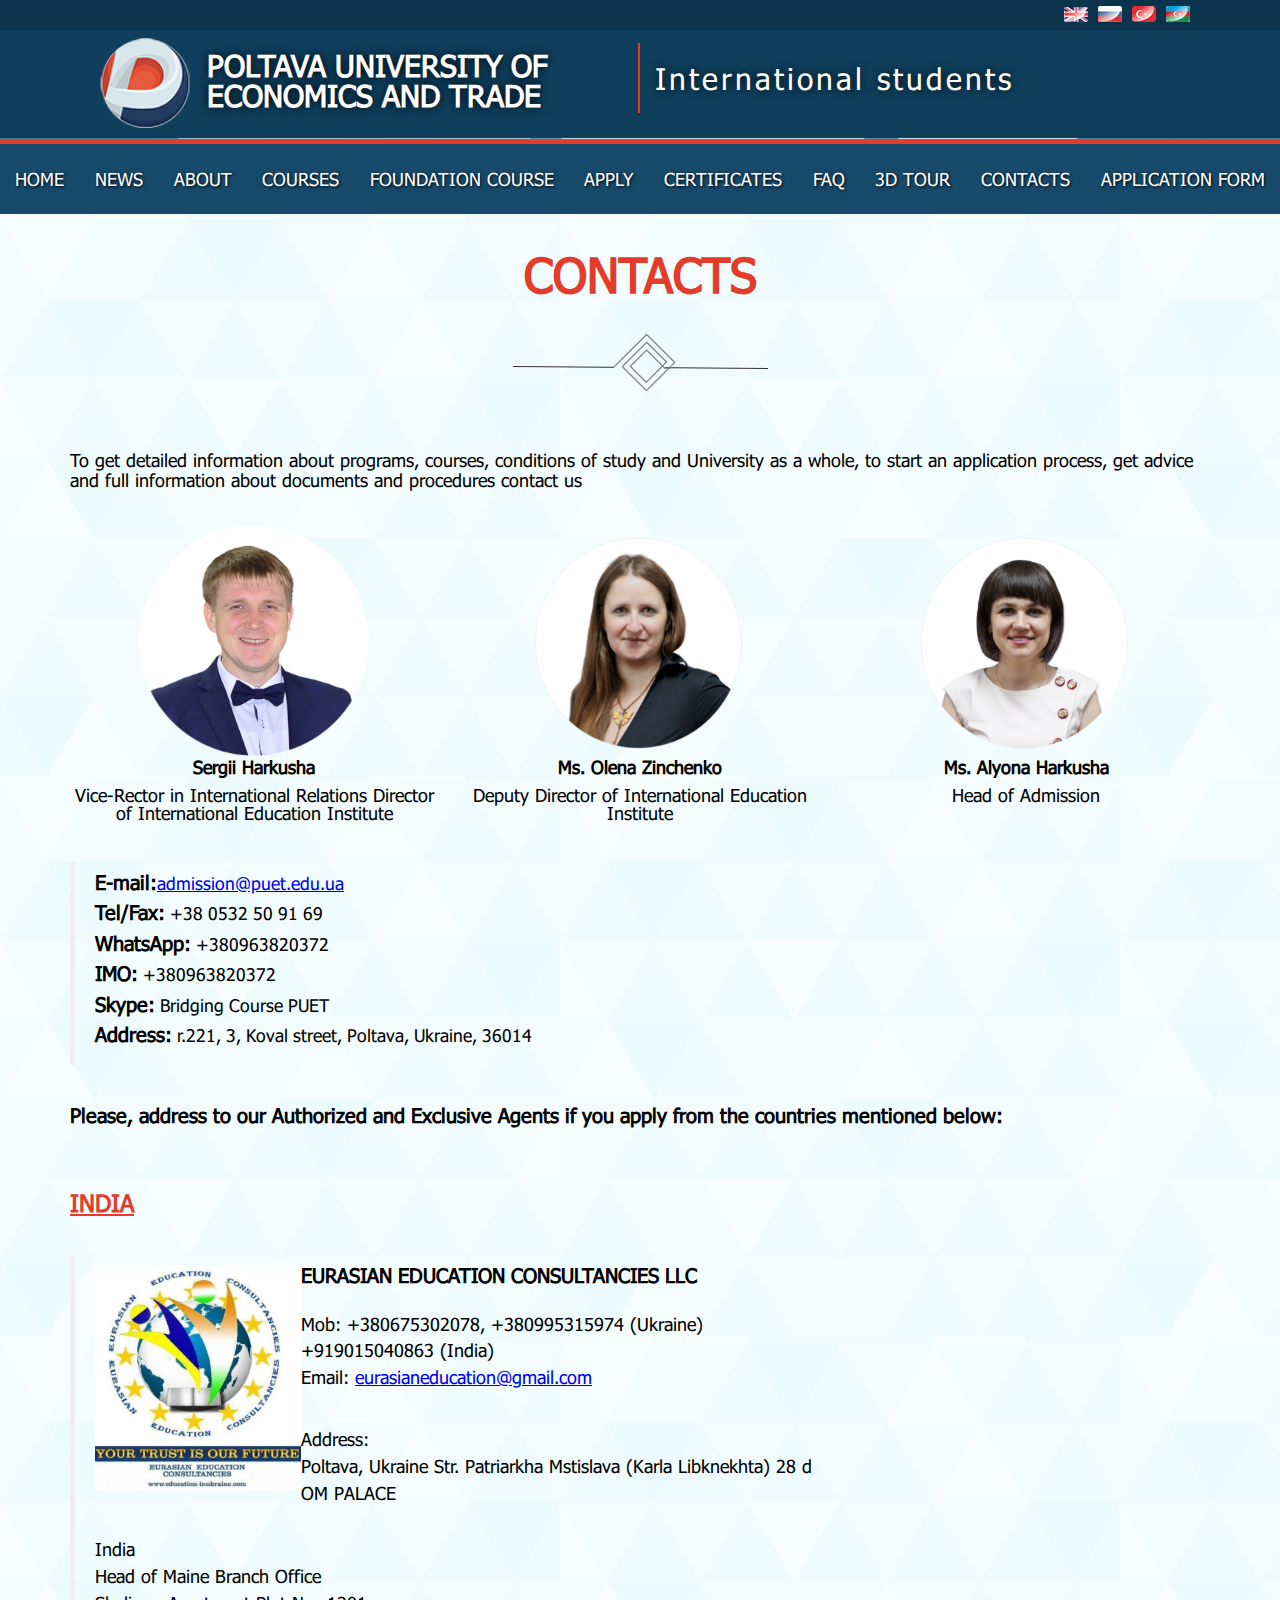
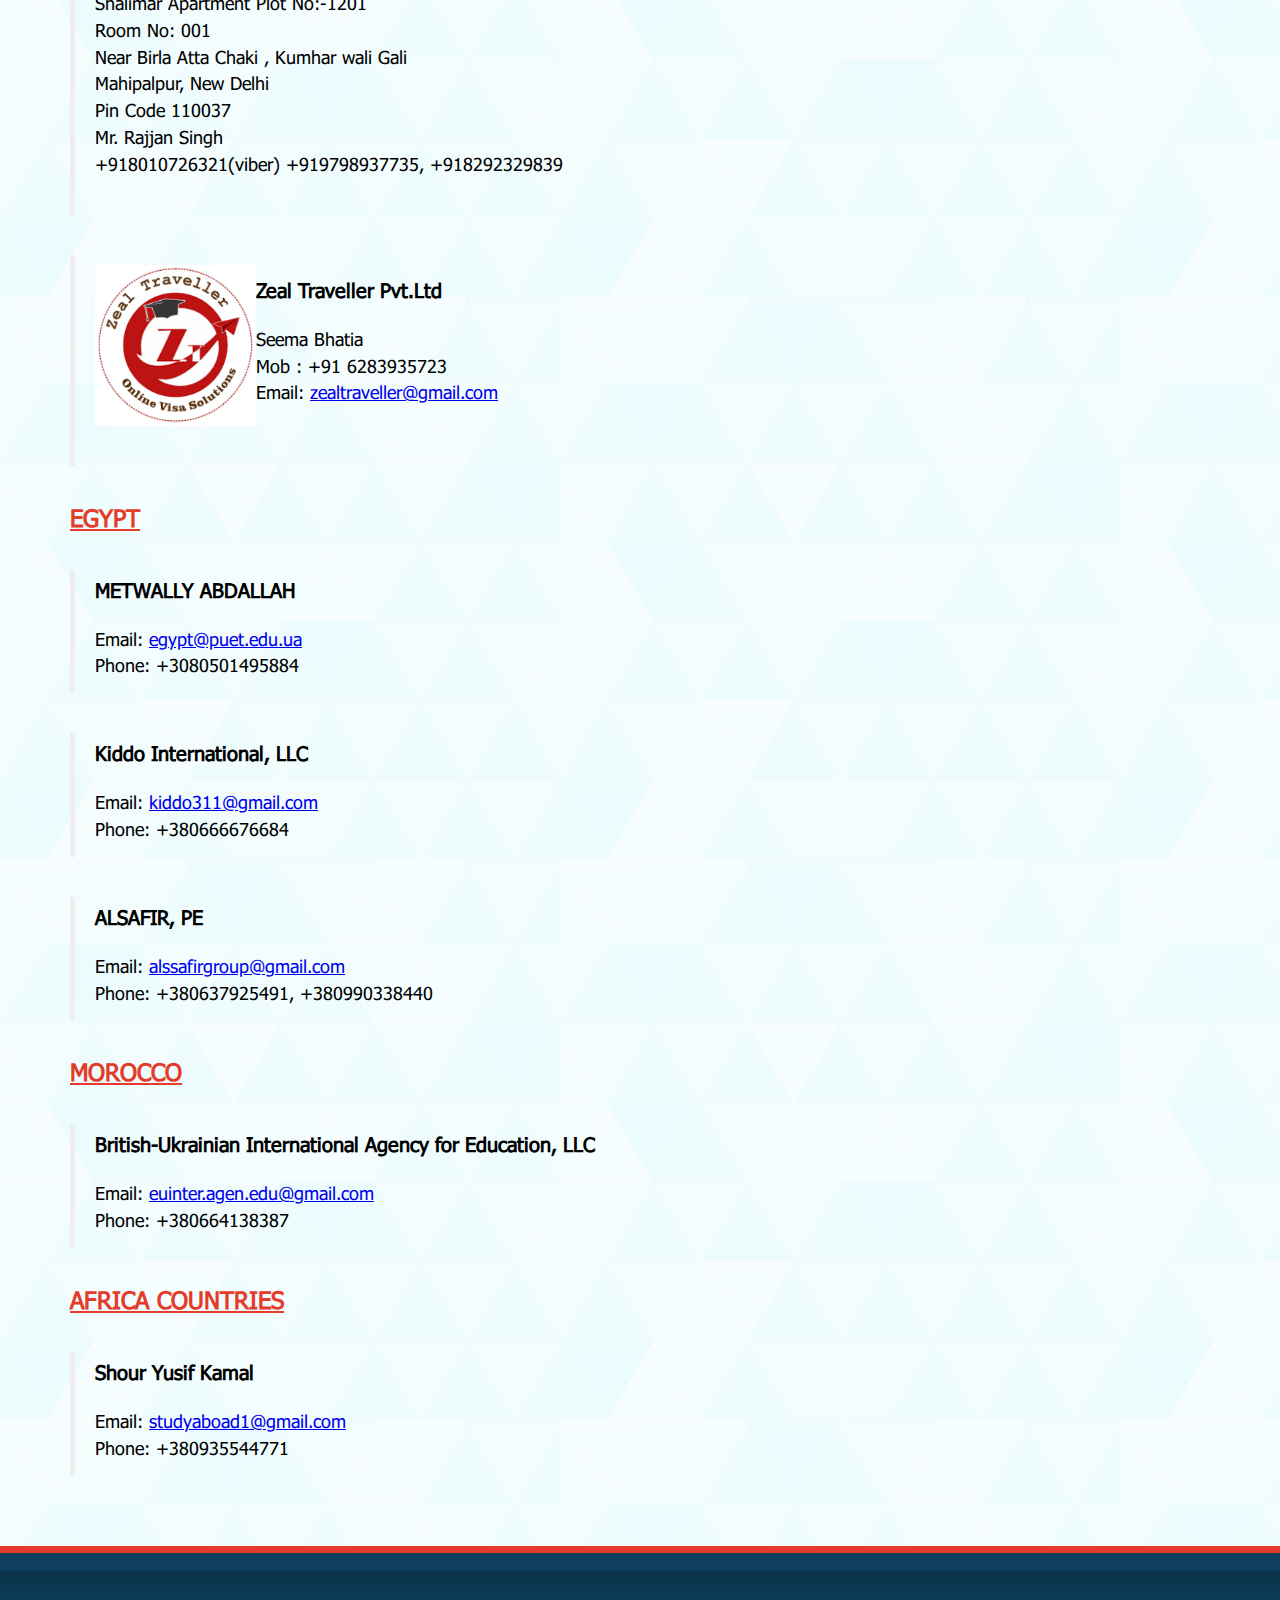
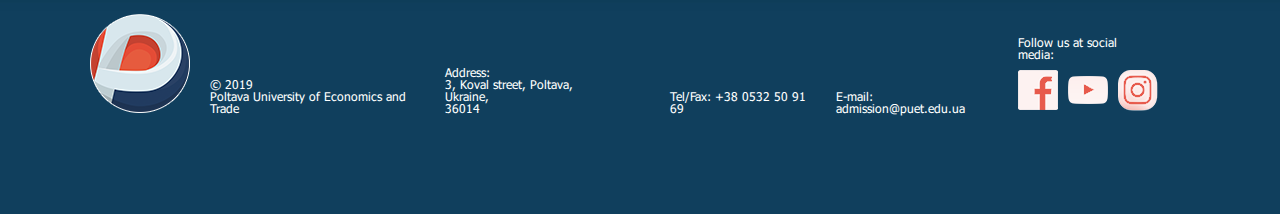
==== pages/contacts.html @ 6adba948 "first commit" ====
<!DOCTYPE html>
<html lang="en">

<head>
	<meta charset="UTF-8">
	<meta name="viewport" content="width=device-width, initial-scale=1.0">
	<meta http-equiv="X-UA-Compatible" content="ie=edge">
	<meta name="description" content="Start Template">
	<meta name="author" content="Admin">
	<title>Puet is the best choice to study in Europe in English</title>

	<link rel="icon" href="/images/Puet_pictures/footer/puet_logo_engl-small.png">
	<link rel="stylesheet" href="/css/bootstrap-grid.min.css">
	<link rel="stylesheet" href="/css/styles.css">

	<!--[if lt IE 9]>
	<script src="http://html5shiv.googlecode.com/svn/trunk/html5.js"></script>
	<![endif]-->
</head>

<body>
	<header class="header">

		<div class="header__line">
			<div class="container">
				<div class="row">
					<div class="col-md-12 pull-right">
						<div class="lang">
							<ul class="lang__list">
								<li class="lang__elem">
									<a href="#">
										<img class="lang__img" src="../images/Puet_pictures/header/language/en_US.jpg"
											alt="English">
									</a>
								</li>
								<li class="lang__elem">
									<a href="#">
										<img class="lang__img" src="../images/Puet_pictures/header/language/ru_RU.jpg"
											alt="Русский">
									</a>
								</li>
								<li class="lang__elem">
									<a href="#">
										<img class="lang__img" src="../images/Puet_pictures/header/language/tr_TR.png"
											alt="Türkçe">
									</a>
								</li>
								<li class="lang__elem">
									<a href="#">
										<img class="lang__img" src="../images/Puet_pictures/header/language/az.jpg"
											alt="Azərbaycan">
									</a>
								</li>
							</ul>
						</div>
					</div>
				</div>
			</div>
		</div> <!-- header element block languages -->


		<div class="header__info">
			<div class="container header__container">
				<div class="row">
					<div class="col-6 info__col">
						<a class="link__logo" href="#">
							<img class="title__logo" src="/images/Puet_pictures/header/puet_logo_engl.png" alt="logo">
						</a>
						<a class="link__text" href="#">
							<h1 class="header__title">POLTAVA UNIVERSITY OF ECONOMICS AND TRADE</h1>
						</a>
					</div>

					<div class="col-6 header__inter">
						<a class="link__text" href="#">
							<h2 class="header__title--sub">International students</h2>
						</a>
					</div>

				</div>
			</div>
			<div class="header__line--red"></div>
		</div> <!-- header element block logo info -->

		<div class="header__main">
			<ul class="main__list">
				<li class="main__elem">
					<a class="main__elem--text" href="/index.html#home">HOME</a>
				</li>
				<li class="main__elem">
					<a class="main__elem--text" href="/index.html#news">NEWS</a>
				</li>
				<li class="main__elem">
					<a class="main__elem--text" href="/index.html#about">ABOUT</a>
				</li>
				<li class="main__elem">
					<a class="main__elem--text" href="/index.html#courses">COURSES</a>
				</li>
				<li class="main__elem">
					<a class="main__elem--text" href="/pages/foundEduc.html">FOUNDATION COURSE</a>
				</li>
				<li class="main__elem">
					<a class="main__elem--text" href="/index.html#apply">APPLY</a>
				</li>
				<li class="main__elem">
					<a class="main__elem--text" href="/index.html#certificates">CERTIFICATES</a>
				</li>
				<li class="main__elem">
					<a class="main__elem--text" href="/pages/FAQ.html">FAQ</a>
				</li>
				<li class="main__elem">
					<a class="main__elem--text" href="#">3D TOUR</a>
				</li>
				<li class="main__elem">
					<a class="main__elem--text" href="/pages/contacts.html">CONTACTS</a>
				</li>
				<li class="main__elem">
					<a class="main__elem--text" href="/pages/form.html">APPLICATION FORM</a>
				</li>
			</ul>
		</div> <!-- navigation block -->
	</header>

	<section class="contacts">
		<h1 class="found__title">
			CONTACTS
		</h1>
		<img class="found__img" src="../images/Puet_pictures/under-header.png" alt="">

		<div class="container">
			<div class="row contacts__row">
				<h4 class="contacts__text">To get detailed information about programs, courses, conditions of study and
					University as a whole, to start an application process, get advice and full information about
					documents and procedures contact us</h4>

				<div class="contacts__peoples">

					<div class="contacts__humans">
						<img src="../images/Puet_pictures/contacts/Sergej-Garkusha-310x310.png" alt="1"
							class="contacts__img">
						<h5 class="contacts__title">Sergii Harkusha</h5>
						<p class="contact__text contact__pep">Vice-Rector in International Relations
							Director of International
							Education Institute</p>
					</div>

					<div class="contacts__humans">
						<img src="../images/Puet_pictures/contacts/elena_nykolaevna-310x304.png" alt="2"
							class="contacts__img">
						<h5 class="contacts__title">Ms. Olena Zinchenko</h5>
						<p class="contact__text contact__pep">Deputy Director of International
							Education Institute</p>
					</div>

					<div class="contacts__humans">
						<img src="../images/Puet_pictures/contacts/alena_vladymyrovna-400x392.png" alt="3"
							class="contacts__img">
						<h5 class="contacts__title">Ms. Alyona Harkusha</h5>
						<p class="contact__text contact__pep">Head of Admission</p>
					</div>
				</div>

				<div class="contacts__block">

					<div class="contacts__elem">
						<span class="contacts__bold">E-mail:</span><a href="#">admission@puet.edu.ua</a>
					</div>

					<div class="contacts__elem">
						<span class="contacts__bold">Tel/Fax:</span> +38 0532 50 91 69
					</div>

					<div class="contacts__elem">
						<span class="contacts__bold">WhatsApp:</span> +380963820372
					</div>

					<div class="contacts__elem">
						<span class="contacts__bold">IMO:</span> +380963820372
					</div>

					<div class="contacts__elem">
						<span class="contacts__bold">Skype:</span> Bridging Course PUET
					</div>

					<div class="contacts__elem">
						<span class="contacts__bold">Address:</span> r.221, 3, Koval street, Poltava, Ukraine, 36014
					</div>

				</div>

				<h3 class="contacts__bold">Please, address to our Authorized and Exclusive Agents if you apply from the
					countries mentioned below:</h3>
				<br>
				<br>
				<div class="contacts__box">
					<h2 class="contacts__red">INDIA</h2>

					<div class="contacts__block">

						<div class="contacts__Bfirst">
							<img src="../images/Puet_pictures/contacts/country/2222222-300x347.jpg" alt=""
								class="contacts__imgco">
							<div class="contacts__info">
								<h3 class="contacts__bold">EURASIAN EDUCATION CONSULTANCIES LLC</h3>
								<p class="contacts__textx">Mob: +380675302078, +380995315974 (Ukraine)</p>
								<p class="contacts__textx">+919015040863 (India)</p>
								<p class="contacts__textx">Email: <a href="#">eurasianeducation@gmail.com</a></p>
								<br>
								<br>
								<p class="contacts__textx">Address:</p>
								<p class="contacts__textx">Poltava, Ukraine Str. Patriarkha Mstislava (Karla Libknekhta)
									28 d</p>
								<p class="contacts__textx">OM PALACE</p>
							</div>
						</div>

						<div class="contacts__Bsecond">
							<p class="contacts__textx">India</p>
							<p class="contacts__textx">Head of  Maine Branch Office</p>
							<p class="contacts__textx">Shalimar Apartment   Plot No:-1201</p>
							<p class="contacts__textx">Room No: 001</p>
							<p class="contacts__textx">Near Birla Atta Chaki , Kumhar wali Gali</p>
							<p class="contacts__textx">Mahipalpur, New Delhi</p>
							<p class="contacts__textx">Pin Code 110037</p>
							<p class="contacts__textx">Mr. Rajjan Singh</p>
							<p class="contacts__textx">+918010726321(viber) +919798937735, +918292329839</p>
						</div>

					</div>

					<div class="contacts__block">
						<div class="contacts__Bfirst">
							<img src="../images/Puet_pictures/contacts/country/ZTPL-220x220.png" alt="2"
								class="contacts__imgcos">
							<div class="contacts__infos">
								<h3 class="contacts__bold">Zeal Traveller Pvt.Ltd</h3>
								<p class="contacts__textx">Seema Bhatia</p>
								<p class="contacts__textx">Mob : +91 6283935723</p>
								<p class="contacts__textx">Email: <a href="#">zealtraveller@gmail.com</a></p>
							</div>
						</div>
					</div>
				</div>

				<h2 class="contacts__red">EGYPT</h2>

				<div class="contacts__block">
					<div class="contacts__info">
						<h3 class="contacts__bold">METWALLY ABDALLAH</h3>
						<p class="contacts__textx">Email: <a href="#">egypt@puet.edu.ua</a></p>
						<p class="contacts__textx">Phone: +3080501495884</p>
					</div>
				</div>

				<div class="contacts__block">
					<div class="contacts__info">
						<h3 class="contacts__bold">Kiddo International, LLC</h3>
						<p class="contacts__textx">Email: <a href="#">kiddo311@gmail.com</a></p>
						<p class="contacts__textx">Phone: +380666676684</p>
					</div>
				</div>

				<div class="contacts__block">
					<div class="contacts__info">
						<h3 class="contacts__bold">ALSAFIR, PE</h3>
						<p class="contacts__textx">Email: <a href="#">alssafirgroup@gmail.com</a></p>
						<p class="contacts__textx">Phone: +380637925491, +380990338440</p>
					</div>
				</div>

				<h2 class="contacts__red">MOROCCO</h2>

				<div class="contacts__block">
					<div class="contacts__info">
						<h3 class="contacts__bold">British-Ukrainian International Agency for Education, LLC</h3>
						<p class="contacts__textx">Email: <a href="#">euinter.agen.edu@gmail.com</a></p>
						<p class="contacts__textx">Phone: +380664138387</p>
					</div>
				</div>

				<h2 class="contacts__red">AFRICA COUNTRIES</h2>

				<div class="contacts__block">
					<div class="contacts__info">
						<h3 class="contacts__bold">Shour Yusif Kamal</h3>
						<p class="contacts__textx">Email: <a href="#">studyaboad1@gmail.com</a></p>
						<p class="contacts__textx">Phone: +380935544771</p>
					</div>
				</div>
			</div>
		</div>
	</section>

	<footer class="footer">
		<div class="footer__top">
			<img class="footer__img" src="./images/Puet_pictures/footer/evil_character_devil_si.jpg" alt="">
		</div>
		<div class="footer__efect"></div>

		<div class="container">
			<div class="row footer__row">

				<div class="footer__contact">
					<img src="../images/Puet_pictures/footer/puet_logo_engl-small.png" alt="" class="footer__image">
					<span class="footer__text">
						© 2019
						<br>
						Poltava University of Economics and Trade
					</span>
					<span class="footer__text">
						Address:
						<br>
						3, Koval street, Poltava, Ukraine,
						<br>
						36014
					</span>
				</div>

				<div class="footer__contact">


					<span class="footer__text">
						Tel/Fax: +38 0532 50 91 69

					</span>
					<span class="footer__text">
						E-mail: admission@puet.edu.ua
					</span>
					<div class="footer__media">
						<span class="footer__text">
							Follow us at social media:
						</span>
						<div class="footer__block">
							<a class="footer__href" href="#"><img
									src="../images/Puet_pictures/footer/footer-social-fb.png" alt=""></a>
							<a class="footer__href" href="#"><img
									src="../images/Puet_pictures/footer/footer-social-yt.png" alt=""></a>
							<a class="footer__href" href="#"><img
									src="../images/Puet_pictures/footer/footer-social-insta.png" alt=""></a>
						</div>
					</div>
				</div>
			</div>
		</div>
	</footer>

	<!-- js -->

	<!-- jquery -->
	<script src="./js/jquery.min.js"></script>

	<!-- slick slider -->
	<script src="./js/slick.min.js"></script>

	<!-- script -->
	<script src="./js/script.js"></script>

</body>

</html>
---- css/styles.css ----
@charset "UTF-8";
/* http://meyerweb.com/eric/tools/css/reset/
   v2.0 | 20110126
   License: none (public domain)
*/
@import url("https://fonts.googleapis.com/css2?family=PT+Sans:ital,wght@0,400;0,700;1,400;1,700&display=swap");
html, body, div, span, applet, object, iframe,
h1, h2, h3, h4, h5, h6, p, blockquote, pre,
a, abbr, acronym, address, big, cite, code,
del, dfn, em, img, ins, kbd, q, s, samp,
small, strike, strong, sub, sup, tt, var,
b, u, i, center,
dl, dt, dd, ol, ul, li,
fieldset, form, label, legend,
table, caption, tbody, tfoot, thead, tr, th, td,
article, aside, canvas, details, embed,
figure, figcaption, footer, header, hgroup,
menu, nav, output, ruby, section, summary,
time, mark, audio, video {
  margin: 0;
  padding: 0;
  border: 0;
  font-size: 100%;
  font: inherit;
  vertical-align: baseline;
}

/* HTML5 display-role reset for older browsers */
article, aside, details, figcaption, figure,
footer, header, hgroup, menu, nav, section {
  display: block;
}

body {
  line-height: 1;
}

ol, ul {
  list-style: none;
}

blockquote, q {
  quotes: none;
}

blockquote:before, blockquote:after,
q:before, q:after {
  content: '';
  content: none;
}

table {
  border-collapse: collapse;
  border-spacing: 0;
}

* {
  padding: 0;
  margin: 0;
  border: 0;
  outline: none;
  -webkit-box-sizing: border-box;
          box-sizing: border-box;
}

img {
  max-width: 100%;
  height: auto;
}

html {
  height: 100%;
  scroll-behavior: smooth;
}

body, html {
  min-height: 100%;
  width: 100%;
}

.clear::after, .clear::before {
  content: " ";
  display: table;
}

.clear::after {
  clear: both;
}

@font-face {
  font-family: 'Tahoma';
  src: url("../fonts/9688.eot");
  src: local("☺"), url("../fonts/9688.woff") format("woff"), url("../fonts/9688.ttf") format("truetype"), url("../fonts/9688.svg") format("svg");
  font-weight: normal;
  font-style: normal;
}

body {
  font-family: "Tahoma", sans-serif;
  font-weight: 400;
  font-size: 18px;
  position: relative;
  overflow-x: hidden;
  background: url(../images/Puet_pictures/bg-full.jpg) fixed bottom center no-repeat;
  background-size: 100%;
}

.header__container {
  padding-bottom: 9px;
}

.header__line {
  height: 30px;
  background-color: #0b334c;
  display: -webkit-box;
  display: -ms-flexbox;
  display: flex;
  -webkit-box-align: center;
      -ms-flex-align: center;
          align-items: center;
}

.header__line--red {
  background-color: #e33c2b;
  width: 100%;
  height: 5px;
}

.header__info {
  background-color: #0f3f5d;
  height: 108px;
}

.header__title {
  font-size: 30px;
  font-weight: 700;
  text-shadow: 0 0 10px #000;
}

.header__title--sub {
  color: #fefef9;
  font-size: 30px;
  line-height: 30px;
  font-weight: normal;
  letter-spacing: 3px;
  text-shadow: 0 0 10px #000;
}

.header__inter {
  display: -webkit-box;
  display: -ms-flexbox;
  display: flex;
  -webkit-box-align: center;
      -ms-flex-align: center;
          align-items: center;
  -webkit-box-shadow: -2px 0px 0px 0px #e33c2b;
          box-shadow: -2px 0px 0px 0px #e33c2b;
  height: 70px;
  top: 13px;
}

.header__main {
  display: -webkit-box;
  display: -ms-flexbox;
  display: flex;
  width: 100%;
  height: 70px;
  margin-top: 6px;
  background-color: #174a6a;
}

.lang {
  width: 200px;
  float: right;
}

.lang__list {
  display: -webkit-box;
  display: -ms-flexbox;
  display: flex;
  -webkit-box-align: center;
      -ms-flex-align: center;
          align-items: center;
  -webkit-box-pack: end;
      -ms-flex-pack: end;
          justify-content: flex-end;
}

.lang__elem {
  padding: 5px;
}

.lang__img {
  border-radius: 2px;
  border: transparent;
}

.info__col {
  display: -webkit-box;
  display: -ms-flexbox;
  display: flex;
  -webkit-box-align: center;
      -ms-flex-align: center;
          align-items: center;
  height: 100%;
}

.link__logo {
  margin-top: 8px;
}

.link__text {
  text-decoration: none;
  font-weight: 700;
  color: #fff;
}

.title__logo {
  width: 200px;
  height: 90px;
}

.main__list {
  width: 100%;
  display: -webkit-box;
  display: -ms-flexbox;
  display: flex;
  -ms-flex-pack: distribute;
      justify-content: space-around;
}

.main__elem {
  -webkit-transition: .3s;
  transition: .3s;
  display: -webkit-box;
  display: -ms-flexbox;
  display: flex;
  -webkit-box-align: center;
      -ms-flex-align: center;
          align-items: center;
  -ms-flex-pack: distribute;
      justify-content: space-around;
  height: 100%;
}

.main__elem--text {
  text-shadow: 1px 1px 3px #000;
  color: #fff;
  text-decoration: none;
  font-size: 18px;
}

.main__elem--text:hover {
  color: #fdf4a6;
  -webkit-transition: .3s;
  transition: .3s;
}

.home {
  font-family: 'PT Sans', sans-serif;
}

.home__list {
  display: -webkit-box;
  display: -ms-flexbox;
  display: flex;
  -ms-flex-pack: distribute;
      justify-content: space-around;
  padding-top: 50px;
}

.home__elem {
  width: 25%;
  margin-left: 15px;
  margin-right: 15px;
  display: -webkit-box;
  display: -ms-flexbox;
  display: flex;
  -webkit-box-orient: vertical;
  -webkit-box-direction: normal;
      -ms-flex-direction: column;
          flex-direction: column;
  -webkit-box-align: center;
      -ms-flex-align: center;
          align-items: center;
}

.home__img {
  width: 205px;
  height: 201px;
}

.home__title {
  color: #00305e;
  font-size: 32px;
  font-weight: 600;
  line-height: 18px;
  text-transform: uppercase;
  padding: 50px 0 10px;
}

.home__text {
  width: 100%;
  text-align: center;
  color: #2d2d2d;
  font-size: 22px;
  font-weight: 400;
  line-height: 22px;
  padding-bottom: 10px;
}

.news {
  font-family: 'PT Sans', sans-serif;
  margin-bottom: 70px;
}

.news__row {
  display: -webkit-box;
  display: -ms-flexbox;
  display: flex;
  -webkit-box-orient: vertical;
  -webkit-box-direction: normal;
      -ms-flex-direction: column;
          flex-direction: column;
  -webkit-box-align: center;
      -ms-flex-align: center;
          align-items: center;
  min-width: 0;
}

.news__title {
  margin-top: 20px;
  color: #00345e;
  font-size: 48px;
  font-weight: 400;
  line-height: 18px;
  text-transform: uppercase;
  text-align: center;
}

.news__block {
  margin-top: 40px;
}

.news__elem {
  width: 404px;
  height: 620px;
  text-align: left;
  margin-right: 35px;
}

.news__date {
  color: #e75546;
  padding: 8px 0px;
  border: 5px solid #1f4670;
  width: 126px;
  border-radius: 5px;
  text-align: center;
  font-size: 32px;
  line-height: 36px;
  font-family: Tahoma, sans-serif;
}

.news__date--bold {
  font-weight: bold;
}

.news__img {
  cursor: pointer;
  border: 5px solid #1f4670;
  height: 280px;
  width: auto;
  opacity: 85%;
  -webkit-transition: .5s;
  transition: .5s;
  border-radius: 5px;
}

.news__img:hover {
  opacity: 100%;
}

.news__subtitle {
  cursor: pointer;
  font-size: 31px;
  line-height: 30px;
  color: #000;
  display: block;
  padding-bottom: 10px;
  -webkit-transition: .3s;
  transition: .3s;
}

.news__subtitle:hover {
  color: #4a91af;
}

.news__text {
  color: #2b2623;
  font-size: 21px;
  line-height: 18px;
  font-family: Arial, sans-serif;
  padding: 10px 0;
}

.news__button {
  display: block;
  color: #fff;
  background-color: #1f4670;
  border-radius: 5px;
  width: 200px;
  height: 50px;
  text-align: center;
  font-size: 21px;
  padding-top: 14px;
  margin-top: 30px;
  position: relative;
}

.news__button:hover {
  cursor: pointer;
  background-color: #9fa7b1;
}

.news__button::before {
  content: '';
  display: block;
  position: absolute;
  left: 0;
  top: -20px;
  width: 100%;
  height: 6px;
  background-color: #e75546;
}

.slider {
  position: relative;
}

/* Ограничивающая оболочка */
.slick-list {
  overflow: hidden;
}

/* Лента слайдов */
.slick-track {
  display: -webkit-box;
  display: -ms-flexbox;
  display: flex;
  -webkit-box-align: start;
      -ms-flex-align: start;
          align-items: flex-start;
}

/* Слайд */
.slick-slide {
  -webkit-transform: scale(1);
          transform: scale(1);
}

/* Стрелка */
.slick-arrow {
  position: absolute;
  top: 10%;
  z-index: 10;
  font-size: 0;
  width: 40px;
  height: 470px;
}

/* Стрелка влево */
.slick-arrow.slick-prev {
  left: -11%;
  background: url(../images/Puet_pictures/slick-prev-gray.png) no-repeat;
}

/* Стрелка вправо */
.slick-arrow.slick-next {
  right: -11%;
  background: url(../images/Puet_pictures/slick-next-gray.png) no-repeat;
}

.about {
  margin-bottom: 70px;
}

.about__container {
  width: 100%;
  max-width: 900px;
  background-color: #1f4670;
  padding: 20px 0;
  margin: 0 auto;
  height: auto;
}

.about__block {
  display: -webkit-box;
  display: -ms-flexbox;
  display: flex;
  padding-left: 40px;
  color: #fff;
  margin-bottom: 20px;
}

.about__block--red {
  padding-left: 15px;
}

.about__block--direction {
  display: -webkit-box;
  display: -ms-flexbox;
  display: flex;
  -webkit-box-orient: vertical;
  -webkit-box-direction: normal;
      -ms-flex-direction: column;
          flex-direction: column;
  -webkit-box-align: center;
      -ms-flex-align: center;
          align-items: center;
}

.about__elem--left {
  width: 355px;
  text-align: left;
}

.about__title {
  background-color: #e75546;
  padding: 0 0 0 10px;
  font-weight: 700;
  font-size: x-large;
}

.about__sub-title {
  margin-top: 20px;
  font-weight: bolder;
  font-size: xx-large;
}

.about__elem--right {
  display: -webkit-box;
  display: -ms-flexbox;
  display: flex;
  -webkit-box-align: center;
      -ms-flex-align: center;
          align-items: center;
  -webkit-box-pack: center;
      -ms-flex-pack: center;
          justify-content: center;
}

.about__image {
  margin-left: 50px;
}

.about__text {
  margin-left: 20px;
  width: 385px;
}

.about__text--r {
  margin-left: 0px;
}

.about__text--last {
  width: auto;
  margin-left: 11px;
}

.about__smalltitle {
  width: auto;
  font-weight: 700;
  font-size: x-large;
  margin-bottom: 15px;
}

.about__smalltitle--short {
  width: 240px;
}

.about__list {
  background-color: #e75546;
  width: 100%;
  display: -webkit-box;
  display: -ms-flexbox;
  display: flex;
  -webkit-box-orient: vertical;
  -webkit-box-direction: normal;
      -ms-flex-direction: column;
          flex-direction: column;
  -webkit-box-align: center;
      -ms-flex-align: center;
          align-items: center;
}

.about__cont {
  width: 900px;
  display: -webkit-box;
  display: -ms-flexbox;
  display: flex;
  -webkit-box-align: center;
      -ms-flex-align: center;
          align-items: center;
  -ms-flex-pack: distribute;
      justify-content: space-around;
  margin-bottom: 20px;
}

.about__part {
  width: 266px;
  display: -webkit-box;
  display: -ms-flexbox;
  display: flex;
  -webkit-box-align: center;
      -ms-flex-align: center;
          align-items: center;
}

.about__titlsoc {
  text-align: center;
  font-weight: bolder;
  padding: 20px;
  color: #ffffff;
}

.about__socials {
  width: 870px;
  display: -webkit-box;
  display: -ms-flexbox;
  display: flex;
  -webkit-box-pack: justify;
      -ms-flex-pack: justify;
          justify-content: space-between;
  margin-top: 20px;
}

.about__href {
  width: 133px;
  display: -webkit-box;
  display: -ms-flexbox;
  display: flex;
  -webkit-box-orient: vertical;
  -webkit-box-direction: normal;
      -ms-flex-direction: column;
          flex-direction: column;
  -webkit-box-align: center;
      -ms-flex-align: center;
          align-items: center;
  text-decoration: none;
  color: #67b0ff;
}

.about__href:hover {
  text-decoration: underline;
}

.courses {
  margin-bottom: 100px;
}

.courses__title {
  margin-bottom: 40px;
}

.courses__elem {
  -webkit-transition: .3s;
  transition: .3s;
  cursor: pointer;
  display: -webkit-box;
  display: -ms-flexbox;
  display: flex;
  -webkit-box-orient: vertical;
  -webkit-box-direction: normal;
      -ms-flex-direction: column;
          flex-direction: column;
  -webkit-box-align: center;
      -ms-flex-align: center;
          align-items: center;
  -webkit-box-pack: center;
      -ms-flex-pack: center;
          justify-content: center;
  width: 461px;
  height: 450px;
  border: 2px solid #000;
  background-color: rgba(255, 255, 255, 0.57);
}

.courses__elem:hover {
  background-color: rgba(255, 255, 255, 0.67);
}

.courses__elem--dark {
  background-color: rgba(4, 66, 112, 0.57);
}

.courses__elem--dark:hover {
  background-color: rgba(4, 66, 112, 0.67);
}

.courses__img {
  width: 212px;
  height: 212px;
  margin: 40px 0;
  border-radius: 106px;
  border: 5px solid transparent;
  -webkit-box-shadow: 0 0 0 2px #303030;
          box-shadow: 0 0 0 2px #303030;
  margin-bottom: 45px;
}

.courses__img--dark {
  -webkit-box-shadow: 0 0 0 2px #fff;
          box-shadow: 0 0 0 2px #fff;
}

.courses__sub-title {
  text-align: center;
  font-size: 28px;
  color: #303030;
  margin-bottom: 20px;
}

.courses__sub-title--white {
  color: #fff;
}

.courses__slider {
  margin-bottom: 50px;
}

.courses__info {
  display: -webkit-box;
  display: -ms-flexbox;
  display: flex;
  width: 100%;
}

.courses__part {
  cursor: pointer;
  width: 507px;
  height: 750px;
  background-color: #d7e2f0;
}

.courses__part:hover {
  background-color: rgba(145, 174, 201, 0.68);
}

.courses__box {
  padding: 0 50px 30px;
}

.courses__tit {
  -webkit-transition: all, ease, .4s;
  transition: all, ease, .4s;
  font-family: "PT Sans";
  color: #4a91af;
  font-family: "PT Sans";
  font-size: 28px;
  font-weight: 400;
  line-height: 28px;
  text-transform: uppercase;
  text-align: center;
  display: -webkit-box;
  display: -ms-flexbox;
  display: flex;
  height: 70px;
  -webkit-box-pack: center;
      -ms-flex-pack: center;
          justify-content: center;
  -webkit-box-align: center;
      -ms-flex-align: center;
          align-items: center;
  padding-top: 25px;
  padding-bottom: 25px;
  margin-bottom: 15px;
  border-bottom: 1px solid #4c4c4c;
}

.courses__tit:hover {
  color: #4c4c4c;
}

.courses__tex {
  line-height: 1.42857143;
  color: #333;
  font-size: 18px;
  margin-bottom: 15px;
}

.courses__imag {
  min-width: 100%;
  height: 420px;
}

.courses__imag--big {
  height: 415px;
}

.courses__imag--small {
  height: 441px;
}

.apply__title {
  margin-bottom: 150px;
}

.apply__box {
  width: 1200px;
  display: -webkit-box;
  display: -ms-flexbox;
  display: flex;
  -webkit-box-pack: justify;
      -ms-flex-pack: justify;
          justify-content: space-between;
  -webkit-box-align: center;
      -ms-flex-align: center;
          align-items: center;
  margin-bottom: 150px;
}

.apply__elem {
  display: -webkit-box;
  display: -ms-flexbox;
  display: flex;
  -webkit-box-orient: vertical;
  -webkit-box-direction: normal;
      -ms-flex-direction: column;
          flex-direction: column;
  -webkit-box-align: center;
      -ms-flex-align: center;
          align-items: center;
}

.apply__img {
  cursor: pointer;
  -webkit-transition: .5s;
  transition: .5s;
  border: 5px solid #2c96c700;
}

.apply__img:hover {
  opacity: 0.8;
  border: 5px solid #2c96c7;
  border-radius: 100px;
}

.apply__info {
  display: -webkit-box;
  display: -ms-flexbox;
  display: flex;
  -webkit-box-orient: vertical;
  -webkit-box-direction: normal;
      -ms-flex-direction: column;
          flex-direction: column;
  -webkit-box-align: center;
      -ms-flex-align: center;
          align-items: center;
}

.apply__text {
  text-align: center;
  color: #00345e;
  font-family: "PT Serif";
  font-size: 24px;
  font-weight: 600;
  line-height: 26px;
  text-transform: uppercase;
}

.apply__text--num {
  color: #e33c2b;
  font-family: "PT Serif";
  font-size: 36px;
  font-weight: 600;
  line-height: 36px;
  margin: 10px 0 5px;
}

.certificates__title {
  margin-bottom: 100px;
}

.certificates__img {
  width: 307px;
  height: 448px;
  margin: 50px 50px 50px 50px;
}

.alumni__block {
  display: -webkit-box;
  display: -ms-flexbox;
  display: flex;
  -webkit-box-pack: justify;
      -ms-flex-pack: justify;
          justify-content: space-between;
}

.alumni__elem {
  width: 347px;
  min-height: 550px;
}

.alumni__text {
  color: #000;
  font-size: 22px;
  font-weight: 400;
  line-height: 30px;
}

.alumni__author {
  display: -webkit-box;
  display: -ms-flexbox;
  display: flex;
}

.alumni__img {
  width: 165px;
  height: 165px;
  border-radius: 100%;
  margin-right: 15px;
}

.alumni__name {
  color: #000;
  font-family: Arial;
  font-size: 14px;
  font-weight: 700;
  margin-bottom: 15px;
}

.alumni__ather {
  color: #737373;
  font-family: Arial;
  font-size: 14px;
  font-weight: 700;
}

.alumni__space {
  margin-bottom: 80px;
}

.alumni__spacer {
  margin-bottom: 175px;
}

.footer {
  background-color: #103f5d;
}

.footer__top {
  border-top: 7px solid #e33c2a;
  width: 100%;
}

.footer__img {
  margin-left: 35%;
}

.footer__efect {
  background: url(/images/Puet_pictures/footer/dreambig_shadow.jpg);
  height: 42px;
}

.footer__contact {
  margin-bottom: 100px;
  margin-right: 40px;
  display: -webkit-box;
  display: -ms-flexbox;
  display: flex;
  -webkit-box-pack: justify;
      -ms-flex-pack: justify;
          justify-content: space-between;
  -webkit-box-pack: center;
      -ms-flex-pack: center;
          justify-content: center;
  -webkit-box-align: end;
      -ms-flex-align: end;
          align-items: flex-end;
  color: #fff;
  font-size: 12px;
}

.footer__text {
  margin-right: 20px;
}

.footer__media {
  display: -webkit-box;
  display: -ms-flexbox;
  display: flex;
  -webkit-box-orient: vertical;
  -webkit-box-direction: normal;
      -ms-flex-direction: column;
          flex-direction: column;
}

.footer__block {
  display: -webkit-box;
  display: -ms-flexbox;
  display: flex;
}

.footer__href {
  margin-top: 10px;
  margin-right: 10px;
}

.footer__row {
  -ms-flex-wrap: nowrap;
      flex-wrap: nowrap;
}

.found {
  background: url(../images/Puet_pictures/bg-pattern.jpg);
  display: -webkit-box;
  display: -ms-flexbox;
  display: flex;
  -webkit-box-orient: vertical;
  -webkit-box-direction: normal;
      -ms-flex-direction: column;
          flex-direction: column;
  -webkit-box-align: center;
      -ms-flex-align: center;
          align-items: center;
}

.found__title {
  text-align: center;
  font-size: 48px;
  line-height: 60px;
  color: #e33c2b;
  font-weight: 700;
  padding: 30px 0;
  position: relative;
  font-family: Tahoma, sans-serif;
}

.found__img {
  padding-bottom: 50px;
}

.found__text {
  margin-bottom: 20px;
  font-size: 18px;
  line-height: 1.42857143;
  color: #333;
}

.found__text--bold {
  font-weight: 700;
}

.found__elem::before {
  display: inline-block;
  width: 13px;
  height: 13px;
  background: url(/images/Puet_pictures/icon-list-marker.png) center center;
  margin-right: 5px;
  content: '';
}

.found__subtitle {
  color: #e44c36;
  text-align: left;
  font-size: 22px;
  font-weight: bold;
  line-height: 1.1;
  margin-bottom: 35px;
}

.found__href {
  text-decoration: none;
}

.found__size {
  font-size: 22px;
}

.found__spacer {
  margin-bottom: 150px;
}

.faq {
  background: url(../images/Puet_pictures/bg-pattern.jpg);
  display: -webkit-box;
  display: -ms-flexbox;
  display: flex;
  -webkit-box-orient: vertical;
  -webkit-box-direction: normal;
      -ms-flex-direction: column;
          flex-direction: column;
  -webkit-box-align: center;
      -ms-flex-align: center;
          align-items: center;
}

.faq__accordion {
  margin-bottom: 120px;
}

.faq__link {
  text-decoration: none;
  color: #337ab7;
  font-family: "Tahoma", sans-serif;
  font-weight: 700;
  font-size: 22px;
}

.faq__link:hover {
  text-decoration: none;
}

.faq__card {
  margin-bottom: 10px;
}

.faq__card--head {
  background-color: #d9edf7;
  margin-bottom: 10px;
  border: 1px solid #bce8f1;
}

.faq__text {
  font-size: 18px;
  line-height: 1.42857143;
  margin: 0 0 10px;
}

.faq__ol {
  display: block;
  list-style-type: decimal;
  -webkit-margin-before: 1em;
          margin-block-start: 1em;
  -webkit-margin-after: 1em;
          margin-block-end: 1em;
  -webkit-margin-start: 0px;
          margin-inline-start: 0px;
  -webkit-margin-end: 0px;
          margin-inline-end: 0px;
  -webkit-padding-start: 40px;
          padding-inline-start: 40px;
}

.faq__bold {
  font-size: 20px;
  font-weight: 700;
}

.contacts {
  background: url(../images/Puet_pictures/bg-pattern.jpg);
  display: -webkit-box;
  display: -ms-flexbox;
  display: flex;
  -webkit-box-orient: vertical;
  -webkit-box-direction: normal;
      -ms-flex-direction: column;
          flex-direction: column;
  -webkit-box-align: center;
      -ms-flex-align: center;
          align-items: center;
}

.contacts__row {
  display: -webkit-box;
  display: -ms-flexbox;
  display: flex;
  -webkit-box-orient: vertical;
  -webkit-box-direction: normal;
      -ms-flex-direction: column;
          flex-direction: column;
  margin-bottom: 30px;
}

.contacts__text {
  font-size: 18px;
  margin-top: 10px;
  margin-bottom: 35px;
  font-weight: 500;
  line-height: 1.1;
}

.contacts__peoples {
  display: -webkit-box;
  display: -ms-flexbox;
  display: flex;
  -webkit-box-pack: justify;
      -ms-flex-pack: justify;
          justify-content: space-between;
}

.contacts__humans {
  width: 368px;
  text-align: center;
  margin-bottom: 40px;
}

.contacts__title {
  margin-bottom: 10px;
  font-size: 18px;
  font-weight: bold;
}

.contacts__pep {
  width: 350px;
  margin-bottom: 25px;
  font-size: 18px;
  font-weight: 200;
}

.contacts__img {
  width: 230px;
  height: 230px;
}

.contacts__block {
  padding: 10px 20px;
  margin: 0 0 40px;
  font-size: 17.5px;
  border-left: 5px solid #eee;
}

.contacts__elem {
  margin-bottom: 10px;
}

.contacts__bold {
  font-weight: 700;
  font-size: 20px;
  margin-bottom: 30px;
}

.contacts__red {
  font-weight: 700;
  color: #e33c2b;
  font-size: 24px;
  text-decoration: underline;
  margin-bottom: 40px;
}

.contacts__textx {
  font-size: 18px;
  margin-bottom: 7px;
  font-weight: 400;
  line-height: 1.1;
}

.contacts__Bfirst {
  display: -webkit-box;
  display: -ms-flexbox;
  display: flex;
  margin-bottom: 30px;
}

.contacts__imgco {
  width: 206px;
  height: 226px;
}

.contacts__Bsecond {
  margin-bottom: 30px;
}

.contacts__imgcos {
  width: 161px;
  height: 161px;
}

.contacts__infos {
  display: -webkit-box;
  display: -ms-flexbox;
  display: flex;
  -webkit-box-orient: vertical;
  -webkit-box-direction: normal;
      -ms-flex-direction: column;
          flex-direction: column;
  -webkit-box-pack: center;
      -ms-flex-pack: center;
          justify-content: center;
}

.form__select {
  width: 1100px;
  margin-top: 80px;
  margin-bottom: 80px;
}

.form__top {
  width: 100%;
  background-color: #0f3f5d;
  color: #ffffff;
  font-size: 26px;
  font-family: serif;
  font-weight: bolder;
  padding: 5px 60px;
}

.form__main {
  display: -webkit-box;
  display: -ms-flexbox;
  display: flex;
  background: #fff;
  width: 100%;
  font-size: 22px;
  font-family: sans-serif;
  font-weight: bold;
  padding: 20px 60px;
}

.form__red {
  color: #bb0000;
}

.form__input {
  width: 100%;
  height: 30px;
  margin-bottom: 12px;
  line-height: 1.42857143;
  color: #333;
  font-size: 14px;
  border: 1px solid black;
  border-radius: 2%;
}

.form__center {
  margin-left: 25%;
}

.form__small {
  font-size: 14px;
}

.form__acord {
  width: 100%;
  margin-bottom: 12px;
  font-size: 24px;
  border: 1px solid black;
}

.form__field {
  font-weight: normal;
}

.form__main--an {
  display: -webkit-box;
  display: -ms-flexbox;
  display: flex;
  -webkit-box-orient: vertical;
  -webkit-box-direction: normal;
      -ms-flex-direction: column;
          flex-direction: column;
  background: #fff;
  width: 100%;
  font-size: 22px;
  font-family: sans-serif;
  font-weight: bold;
  padding: 20px 60px;
}

.form__ser {
  display: -webkit-box;
  display: -ms-flexbox;
  display: flex;
  -webkit-box-pack: justify;
      -ms-flex-pack: justify;
          justify-content: space-between;
}

.form__sil {
  display: -webkit-box;
  display: -ms-flexbox;
  display: flex;
}

.form__button {
  width: 80px;
  height: 38px;
  border: 1px solid #000;
  font-size: 22px;
  padding: 5px 5px;
}
/*# sourceMappingURL=styles.css.map */
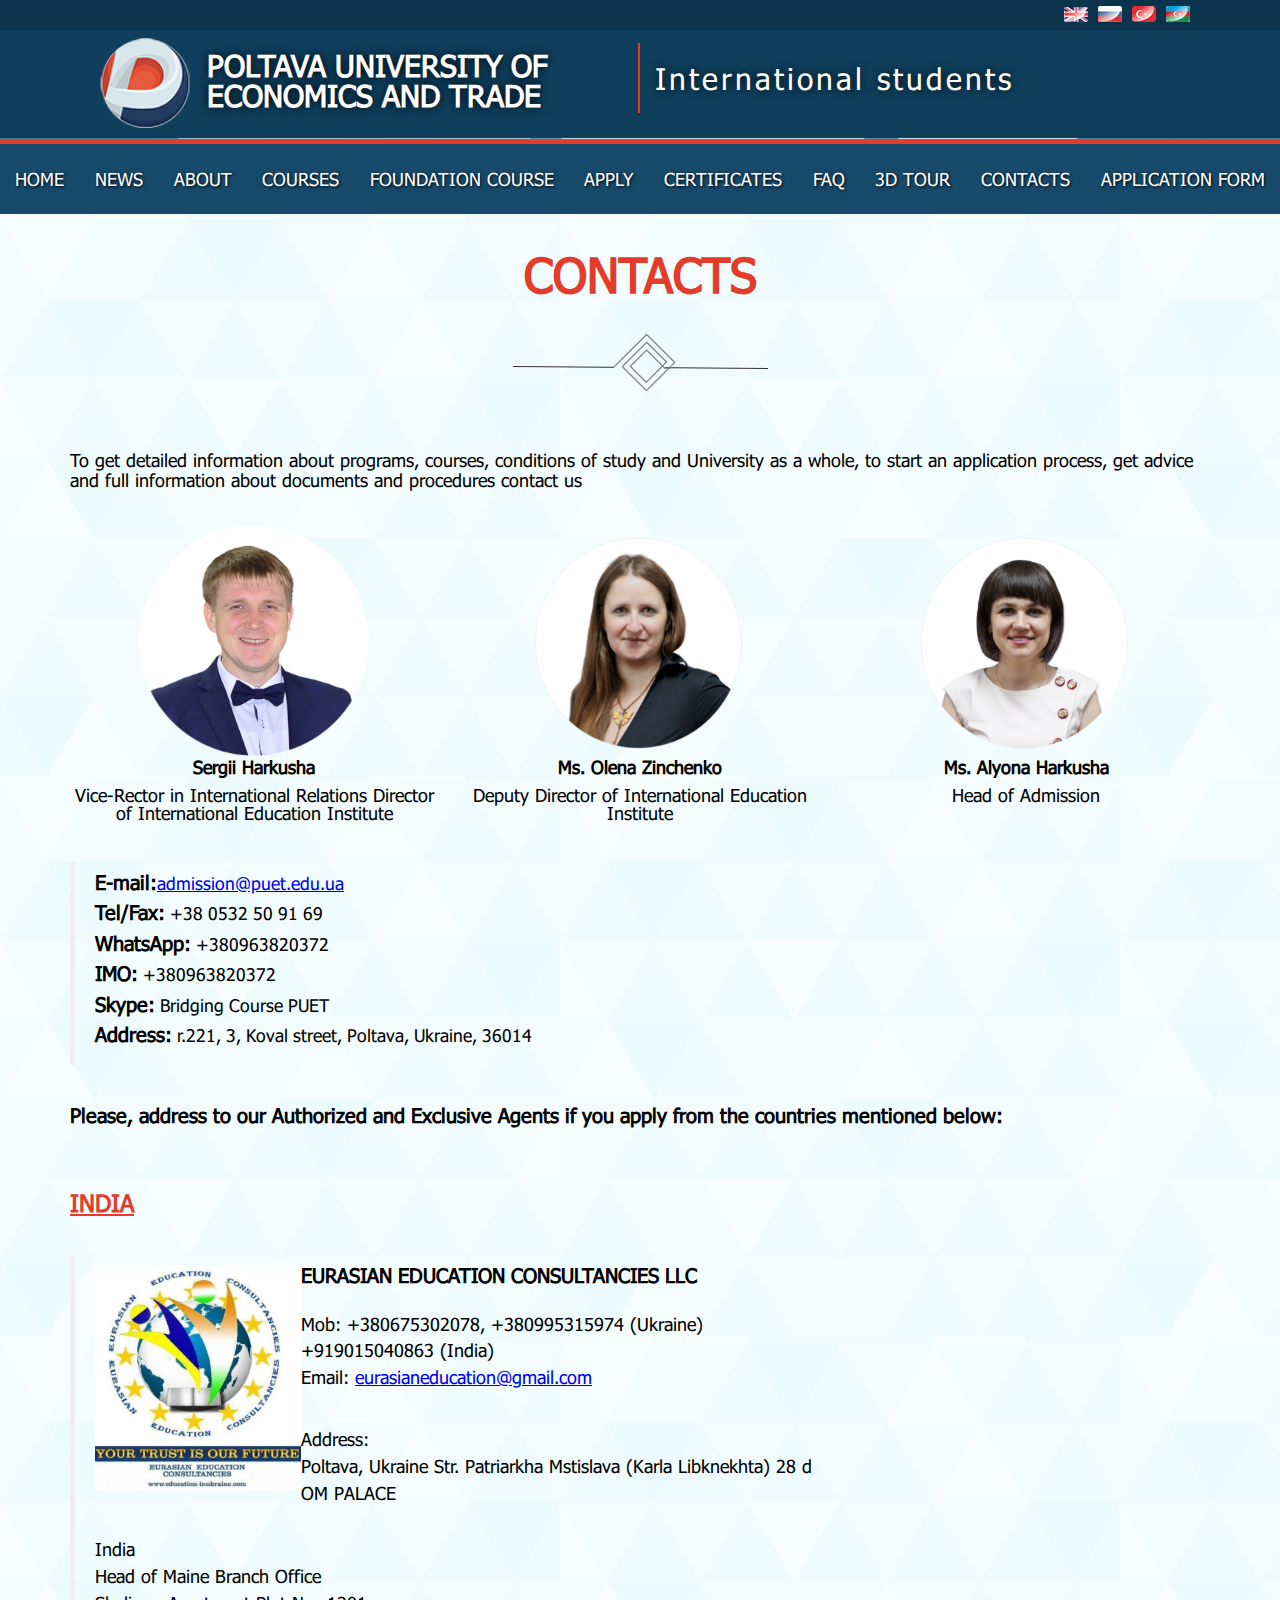
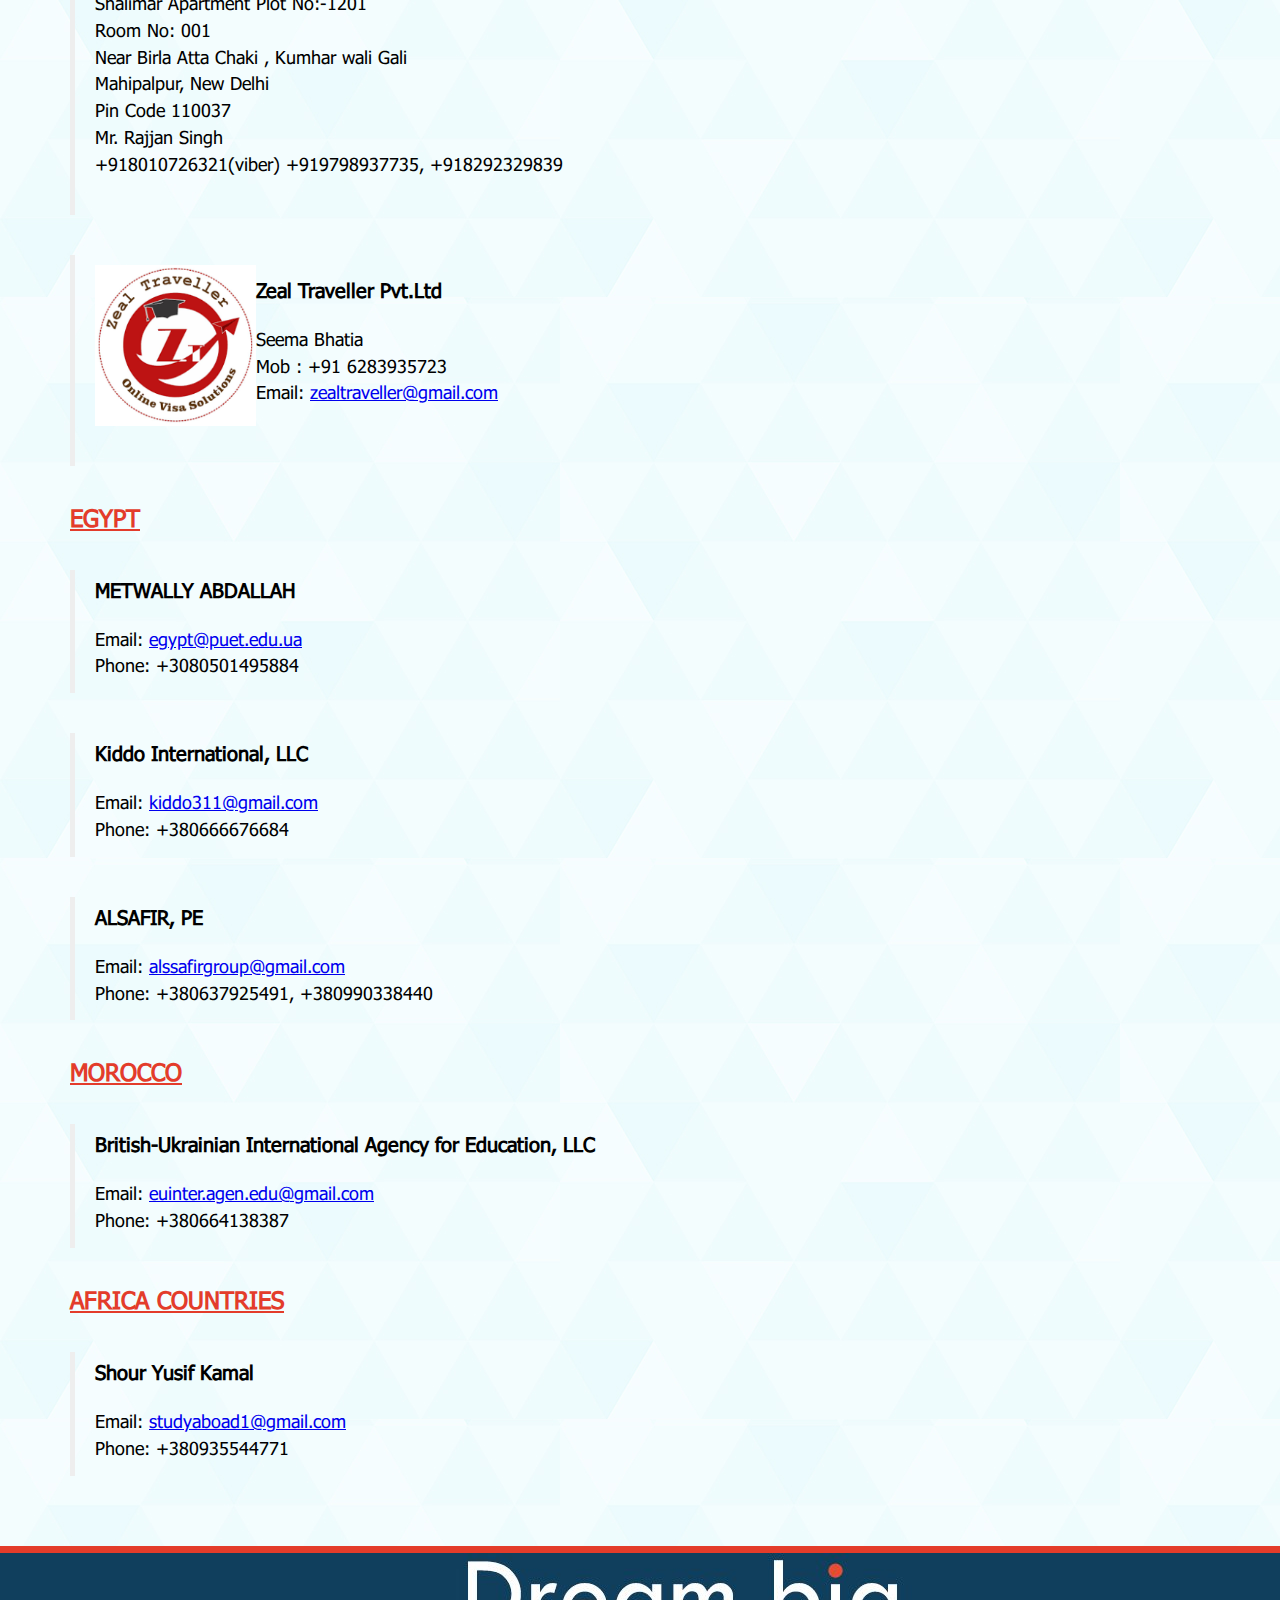
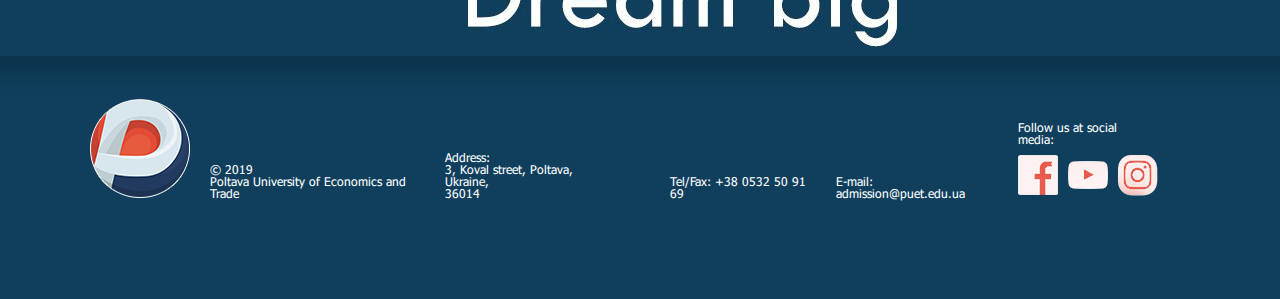
==== commit 068719f6: "dots" ====
--- a/pages/contacts.html
+++ b/pages/contacts.html
@@ -9,9 +9,9 @@
 	<meta name="author" content="Admin">
 	<title>Puet is the best choice to study in Europe in English</title>
 
-	<link rel="icon" href="/images/Puet_pictures/footer/puet_logo_engl-small.png">
-	<link rel="stylesheet" href="/css/bootstrap-grid.min.css">
-	<link rel="stylesheet" href="/css/styles.css">
+	<link rel="icon" href="../images/Puet_pictures/footer/puet_logo_engl-small.png">
+	<link rel="stylesheet" href="../css/bootstrap-grid.min.css">
+	<link rel="stylesheet" href="../css/styles.css">
 
 	<!--[if lt IE 9]>
 	<script src="http://html5shiv.googlecode.com/svn/trunk/html5.js"></script>
@@ -64,7 +64,7 @@
 				<div class="row">
 					<div class="col-6 info__col">
 						<a class="link__logo" href="#">
-							<img class="title__logo" src="/images/Puet_pictures/header/puet_logo_engl.png" alt="logo">
+							<img class="title__logo" src="../images/Puet_pictures/header/puet_logo_engl.png" alt="logo">
 						</a>
 						<a class="link__text" href="#">
 							<h1 class="header__title">POLTAVA UNIVERSITY OF ECONOMICS AND TRADE</h1>
@@ -85,37 +85,37 @@
 		<div class="header__main">
 			<ul class="main__list">
 				<li class="main__elem">
-					<a class="main__elem--text" href="/index.html#home">HOME</a>
-				</li>
-				<li class="main__elem">
-					<a class="main__elem--text" href="/index.html#news">NEWS</a>
-				</li>
-				<li class="main__elem">
-					<a class="main__elem--text" href="/index.html#about">ABOUT</a>
-				</li>
-				<li class="main__elem">
-					<a class="main__elem--text" href="/index.html#courses">COURSES</a>
-				</li>
-				<li class="main__elem">
-					<a class="main__elem--text" href="/pages/foundEduc.html">FOUNDATION COURSE</a>
-				</li>
-				<li class="main__elem">
-					<a class="main__elem--text" href="/index.html#apply">APPLY</a>
-				</li>
-				<li class="main__elem">
-					<a class="main__elem--text" href="/index.html#certificates">CERTIFICATES</a>
-				</li>
-				<li class="main__elem">
-					<a class="main__elem--text" href="/pages/FAQ.html">FAQ</a>
+					<a class="main__elem--text" href="../index.html#home">HOME</a>
+				</li>
+				<li class="main__elem">
+					<a class="main__elem--text" href="../index.html#news">NEWS</a>
+				</li>
+				<li class="main__elem">
+					<a class="main__elem--text" href="../index.html#about">ABOUT</a>
+				</li>
+				<li class="main__elem">
+					<a class="main__elem--text" href="../index.html#courses">COURSES</a>
+				</li>
+				<li class="main__elem">
+					<a class="main__elem--text" href="../pages/foundEduc.html">FOUNDATION COURSE</a>
+				</li>
+				<li class="main__elem">
+					<a class="main__elem--text" href="../index.html#apply">APPLY</a>
+				</li>
+				<li class="main__elem">
+					<a class="main__elem--text" href="../index.html#certificates">CERTIFICATES</a>
+				</li>
+				<li class="main__elem">
+					<a class="main__elem--text" href="../pages/FAQ.html">FAQ</a>
 				</li>
 				<li class="main__elem">
 					<a class="main__elem--text" href="#">3D TOUR</a>
 				</li>
 				<li class="main__elem">
-					<a class="main__elem--text" href="/pages/contacts.html">CONTACTS</a>
-				</li>
-				<li class="main__elem">
-					<a class="main__elem--text" href="/pages/form.html">APPLICATION FORM</a>
+					<a class="main__elem--text" href="../pages/contacts.html">CONTACTS</a>
+				</li>
+				<li class="main__elem">
+					<a class="main__elem--text" href="../pages/form.html">APPLICATION FORM</a>
 				</li>
 			</ul>
 		</div> <!-- navigation block -->
@@ -293,7 +293,7 @@
 
 	<footer class="footer">
 		<div class="footer__top">
-			<img class="footer__img" src="./images/Puet_pictures/footer/evil_character_devil_si.jpg" alt="">
+			<img class="footer__img" src="../images/Puet_pictures/footer/evil_character_devil_si.jpg" alt="">
 		</div>
 		<div class="footer__efect"></div>
 
@@ -347,13 +347,13 @@
 	<!-- js -->
 
 	<!-- jquery -->
-	<script src="./js/jquery.min.js"></script>
+	<script src="../js/jquery.min.js"></script>
 
 	<!-- slick slider -->
-	<script src="./js/slick.min.js"></script>
+	<script src="../js/slick.min.js"></script>
 
 	<!-- script -->
-	<script src="./js/script.js"></script>
+	<script src="../js/script.js"></script>
 
 </body>
 
--- a/css/styles.css
+++ b/css/styles.css
@@ -958,7 +958,7 @@
 }
 
 .footer__efect {
-  background: url(/images/Puet_pictures/footer/dreambig_shadow.jpg);
+  background: url(../images/Puet_pictures/footer/dreambig_shadow.jpg);
   height: 42px;
 }
 
@@ -1055,7 +1055,7 @@
   display: inline-block;
   width: 13px;
   height: 13px;
-  background: url(/images/Puet_pictures/icon-list-marker.png) center center;
+  background: url(../images/Puet_pictures/icon-list-marker.png) center center;
   margin-right: 5px;
   content: '';
 }
